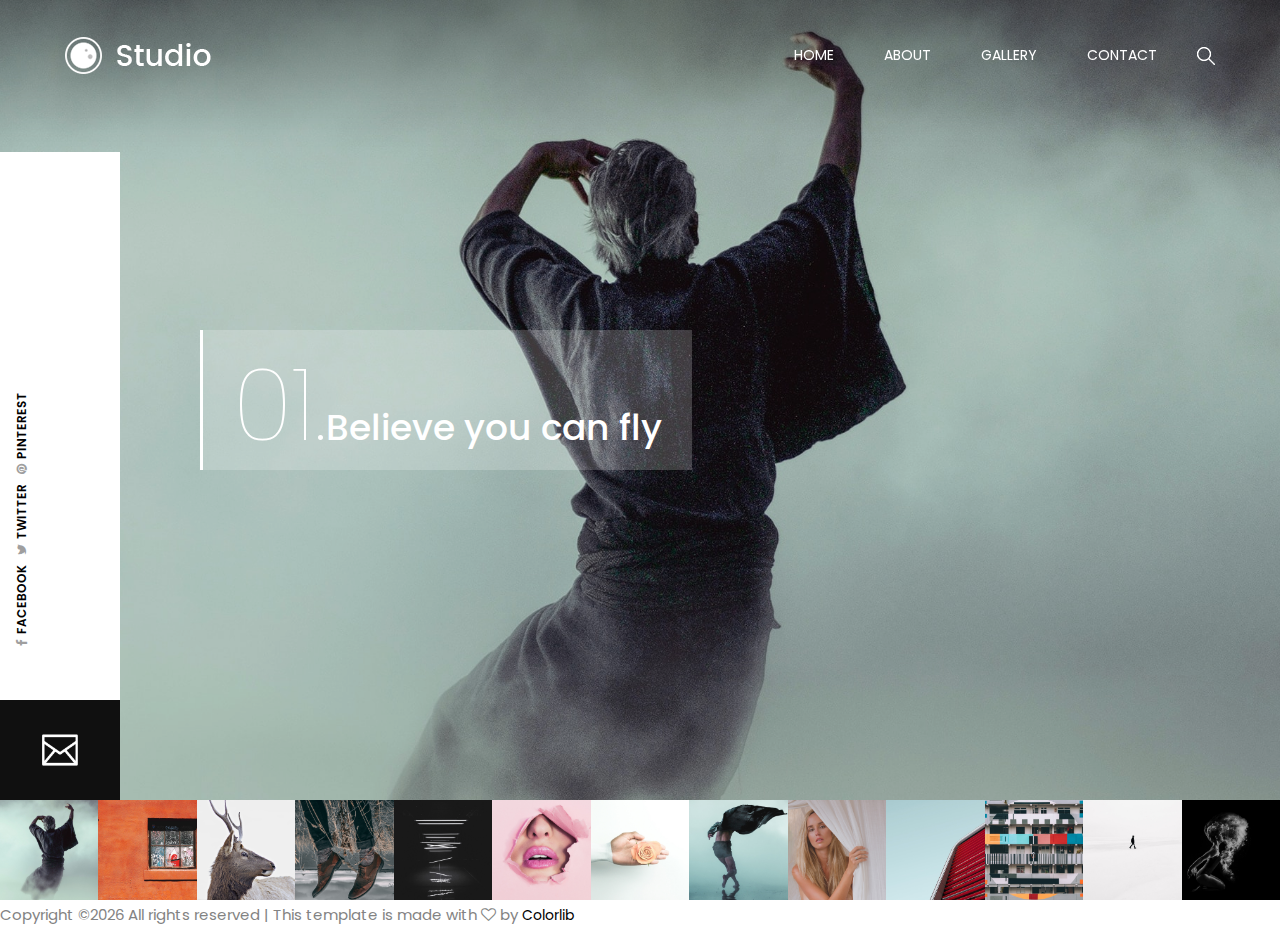
==== index.html @ e67a6302 "Initial Commit" ====
<!DOCTYPE html>
<html lang="en">

<head>
    <meta charset="UTF-8">
    <meta name="description" content="">
    <meta http-equiv="X-UA-Compatible" content="IE=edge">
    <meta name="viewport" content="width=device-width, initial-scale=1, shrink-to-fit=no">
    <!-- The above 4 meta tags *must* come first in the head; any other head content must come *after* these tags -->

    <!-- Title  -->
    <title>Studio - Creative Photography Template | Home</title>

    
    <!-- Core Style CSS -->
    <link rel="stylesheet" href="css/core-style.css">
    <link rel="stylesheet" href="style.css">

    <!-- Responsive CSS -->
    <link href="css/responsive.css" rel="stylesheet">

</head>

<body>
    <!-- Preloader -->
    <div id="preloader">
        <div class="showbox">
            <div class="loader">
                <svg class="circular" viewBox="25 25 50 50">
                    <circle class="path" cx="50" cy="50" r="20" fill="none" stroke-width="2" stroke-miterlimit="10"/>
                </svg>
            </div>
        </div>
        <div class="questions-area text-center">
            <p>Did you know?</p>
            <ul>
                <li>The largest photography competition is 353,768 entries.</li>
                <li>Photography is the toughest profession in the world.</li>
                <li>The world’s largest photo album by dimensions was 13 ft 11.5 in x 17 ft.</li>
                <li>The world’s largest photo mosaic featured 176,175 pictures.</li>
                <li>The world’s largest camera lens was a 5200mm lens attached to a canon.</li>
            </ul>
        </div>
    </div>

    <!-- Gradient Background Overlay -->
    <div class="gradient-background-overlay"></div>

    <!-- Header Area Start -->
    <header class="header-area">
        <div class="container-fluid h-100">
            <div class="row h-100 align-items-center">
                <div class="col-12 h-100">
                    <div class="main-menu h-100">
                        <nav class="navbar h-100 navbar-expand-lg">
                            <!-- Logo Area  -->
                            <a class="navbar-brand" href="index.html"><img src="img/core-img/logo.png" alt="Logo"></a>

                            <button class="navbar-toggler" type="button" data-toggle="collapse" data-target="#studioMenu" aria-controls="studioMenu" aria-expanded="false" aria-label="Toggle navigation"><i class="fa fa-bars"></i> Menu</button>

                            <div class="collapse navbar-collapse" id="studioMenu">
                                <!-- Menu Area Start  -->
                                <ul class="navbar-nav ml-auto">
                                    <li class="nav-item active">
                                        <a class="nav-link" href="index.html">Home <span class="sr-only">(current)</span></a>
                                    </li>
                                    
                                    <li class="nav-item">
                                        <a class="nav-link" href="about-me.html">About</a>
                                    </li>
                                    <li class="nav-item">
                                        <a class="nav-link" href="portfolio.html">Gallery</a>
                                    </li>
                                    
                                    <li class="nav-item">
                                        <a class="nav-link" href="contact.html">contact</a>
                                    </li>
                                </ul>
                                <!-- Search Form -->
                                <div class="header-search-form ml-auto">
                                    <form action="#">
                                        <input type="search" class="form-control" placeholder="Input your keyword then press enter..." id="search" name="search">
                                        <input class="d-none" type="submit" value="submit">
                                    </form>
                                </div>
                                <!-- Search btn -->
                                <div id="searchbtn">
                                    <img src="img/core-img/search.png" alt="">
                                </div>
                            </div>
                        </nav>
                    </div>
                </div>
            </div>
        </div>
    </header>
    <!-- Header Area End -->

    <!-- Social Sidebar Area Start -->
    <div class="social-sidebar-area bg-white">
        <!-- Social Area -->
        <div class="social-info-area">
            <a href="#" data-toggle="tooltip" data-placement="right" title="Facebook"><i class="fa fa-facebook" aria-hidden="true"></i> <span>Facebook</span></a>
            <a href="#" data-toggle="tooltip" data-placement="right" title="Twitter"><i class="fa fa-twitter" aria-hidden="true"></i> <span>Twitter</span></a>
            <a href="#" data-toggle="tooltip" data-placement="right" title="Pinterest"><i class="fa fa-pinterest" aria-hidden="true"></i> <span>Pinterest</span></a>
            
        </div>
        <!-- Message Box -->
        <div class="message-box">
            <a href="#" data-toggle="modal" data-target=".contact-modal-lg"><img src="img/core-img/envelope.png" alt=""></a>
        </div>
    </div>
    <!-- Social Sidebar Area End -->
    
    <!-- ***** Welcome Area Start ***** -->
    <section class="welcome-area">
        <div class="carousel h-100 slide" data-ride="carousel" id="welcomeSlider">
            <!-- Carousel Inner -->
            <div class="carousel-inner h-100">

                <div class="carousel-item h-100 bg-img active" style="background-image: url(img/bg-img/1.jpg);">
                    <div class="carousel-content h-100">
                        <div class="slide-text">
                            <span>01.</span>
                            <h2> Believe you can fly</h2>
                        </div>
                    </div>
                </div>

                <div class="carousel-item h-100 bg-img" style="background-image: url(img/bg-img/2.jpg);">
                    <div class="carousel-content h-100">
                        <div class="slide-text">
                            <span>02.</span>
                            <h2> Believe you can fly</h2>
                        </div>
                    </div>
                </div>
                <div class="carousel-item h-100 bg-img" style="background-image: url(img/bg-img/3.jpg);">
                    <div class="carousel-content h-100">
                        <div class="slide-text">
                            <span>03.</span>
                            <h2> Believe you can fly</h2>
                        </div>
                    </div>
                </div>
                <div class="carousel-item h-100 bg-img" style="background-image: url(img/bg-img/4.jpg);">
                    <div class="carousel-content h-100">
                        <div class="slide-text">
                            <span>04.</span>
                            <h2> Believe you can fly</h2>
                        </div>
                    </div>
                </div>
                <div class="carousel-item h-100 bg-img" style="background-image: url(img/bg-img/5.jpg);">
                    <div class="carousel-content h-100">
                        <div class="slide-text">
                            <span>05.</span>
                            <h2> Believe you can fly</h2>
                        </div>
                    </div>
                </div>
                <div class="carousel-item h-100 bg-img" style="background-image: url(img/bg-img/6.jpg);">
                    <div class="carousel-content h-100">
                        <div class="slide-text">
                            <span>06.</span>
                            <h2> Believe you can fly</h2>
                        </div>
                    </div>
                </div>
                <div class="carousel-item h-100 bg-img" style="background-image: url(img/bg-img/7.jpg);">
                    <div class="carousel-content h-100">
                        <div class="slide-text">
                            <span>07.</span>
                            <h2> Believe you can fly</h2>
                        </div>
                    </div>
                </div>
                <div class="carousel-item h-100 bg-img" style="background-image: url(img/bg-img/8.jpg);">
                    <div class="carousel-content h-100">
                        <div class="slide-text">
                            <span>08.</span>
                            <h2> Believe you can fly</h2>
                        </div>
                    </div>
                </div>
                <div class="carousel-item h-100 bg-img" style="background-image: url(img/bg-img/9.jpg);">
                    <div class="carousel-content h-100">
                        <div class="slide-text">
                            <span>09.</span>
                            <h2> Believe you can fly</h2>
                        </div>
                    </div>
                </div>
                <div class="carousel-item h-100 bg-img" style="background-image: url(img/bg-img/10.jpg);">
                    <div class="carousel-content h-100">
                        <div class="slide-text">
                            <span>10.</span>
                            <h2> Believe you can fly</h2>
                        </div>
                    </div>
                </div>
                <div class="carousel-item h-100 bg-img" style="background-image: url(img/bg-img/11.jpg);">
                    <div class="carousel-content h-100">
                        <div class="slide-text">
                            <span>11.</span>
                            <h2> Believe you can fly</h2>
                        </div>
                    </div>
                </div>
                <div class="carousel-item h-100 bg-img" style="background-image: url(img/bg-img/12.jpg);">
                    <div class="carousel-content h-100">
                        <div class="slide-text">
                            <span>12.</span>
                            <h2> Believe you can fly</h2>
                        </div>
                    </div>
                </div>
                <div class="carousel-item h-100 bg-img" style="background-image: url(img/bg-img/13.jpg);">
                    <div class="carousel-content h-100">
                        <div class="slide-text">
                            <span>13.</span>
                            <h2> Believe you can fly</h2>
                        </div>
                    </div>
                </div>
            </div>
            <!-- Carousel Indicators -->
            <ol class="carousel-indicators">
                <li data-target="#welcomeSlider" data-slide-to="0" class="active bg-img" style="background-image: url(img/bg-img/1.jpg);"></li>
                <li data-target="#welcomeSlider" data-slide-to="1" class="bg-img" style="background-image: url(img/bg-img/2.jpg);"></li>
                <li data-target="#welcomeSlider" data-slide-to="2" class="bg-img" style="background-image: url(img/bg-img/3.jpg);"></li>
                <li data-target="#welcomeSlider" data-slide-to="3" class="bg-img" style="background-image: url(img/bg-img/4.jpg);"></li>
                <li data-target="#welcomeSlider" data-slide-to="4" class="bg-img" style="background-image: url(img/bg-img/5.jpg);"></li>
                <li data-target="#welcomeSlider" data-slide-to="5" class="bg-img" style="background-image: url(img/bg-img/6.jpg);"></li>
                <li data-target="#welcomeSlider" data-slide-to="6" class="bg-img" style="background-image: url(img/bg-img/7.jpg);"></li>
                <li data-target="#welcomeSlider" data-slide-to="7" class="bg-img" style="background-image: url(img/bg-img/8.jpg);"></li>
                <li data-target="#welcomeSlider" data-slide-to="8" class="bg-img" style="background-image: url(img/bg-img/9.jpg);"></li>
                <li data-target="#welcomeSlider" data-slide-to="9" class="bg-img" style="background-image: url(img/bg-img/10.jpg);"></li>
                <li data-target="#welcomeSlider" data-slide-to="10" class="bg-img" style="background-image: url(img/bg-img/11.jpg);"></li>
                <li data-target="#welcomeSlider" data-slide-to="11" class="bg-img" style="background-image: url(img/bg-img/12.jpg);"></li>
                <li data-target="#welcomeSlider" data-slide-to="12" class="bg-img" style="background-image: url(img/bg-img/13.jpg);"></li>
            </ol>
        </div>
    </section>
    <!-- ***** Welcome Area End ***** -->

    <!-- ***** Contact Area Start ***** -->
    <div class="contact-popup-form" id="contact-modal-lg">
        <div class="modal fade contact-modal-lg" tabindex="-1" role="dialog" aria-labelledby="contact-modal-lg" aria-hidden="true">
            <div class="modal-dialog modal-lg modal-dialog-centered">
                <div class="modal-content">
                    <div class="container-fluid">
                        <div class="row">
                            <div class="col-12">
                                <div class="contact-heading-text text-center mb-30">
                                    <span></span>
                                    <h2>Please get in touch</h2>
                                </div>
                            </div>
                        </div>
                    </div>
                    <!-- Contact Form Area -->
                    <div class="contact-form-area">
                        <div class="container-fluid">
                            <form action="#" method="post">
                                <div class="row">
                                    <div class="col-12 col-md-4">
                                        <input type="text" class="form-control" name="name" id="name" placeholder="Your Name">
                                    </div>
                                    <div class="col-12 col-md-4">
                                        <input type="email" class="form-control" name="email" id="email" placeholder="Your Email">
                                    </div>
                                    <div class="col-12 col-md-4">
                                        <input type="text" class="form-control" name="subject" id="subject" placeholder="Subject">
                                    </div>
                                    <div class="col-12">
                                        <textarea name="message" class="form-control" id="message" cols="30" rows="10" placeholder="Message"></textarea>
                                    </div>
                                    <div class="col-12 text-center">
                                        <button type="submit" class="btn studio-btn mt-3"><img src="img/core-img/logo-icon.png" alt=""> Send</button>
                                    </div>
                                </div>
                            </form>
                        </div>
                    </div>
                </div>
            </div>
        </div>
    </div>
    <!-- ***** Contact Area End ***** -->


    <!-- Link back to Colorlib can't be removed. Template is licensed under CC BY 3.0. -->
<p>Copyright &copy;<script>document.write(new Date().getFullYear());</script> All rights reserved | This template is made with <i class="fa fa-heart-o" aria-hidden="true"></i> by <a href="https://colorlib.com" target="_blank">Colorlib</a></p>
<!-- Link back to Colorlib can't be removed. Template is licensed under CC BY 3.0. -->

    <!-- jQuery (Necessary for All JavaScript Plugins) -->
    <script src="js/jquery/jquery-2.2.4.min.js"></script>
    <!-- Popper js -->
    <script src="js/popper.min.js"></script>
    <!-- Bootstrap js -->
    <script src="js/bootstrap.min.js"></script>
    <!-- Plugins js -->
    <script src="js/plugins.js"></script>
    <!-- Active js -->
    <script src="js/active.js"></script>

</body>

</html>
---- css/core-style.css ----
/* [Master Stylesheet] */

/* ------------- Index of Stylesheet -------------
:: 1.0 Import Web Fonts
:: 2.0 Import All CSS
:: 3.0 Common/Base CSS
:: 4.0 Header Area CSS
:: 5.0 Sidebar Area CSS
:: 6.0 Welcome Area CSS
:: 7.0 About Me Area CSS
:: 8.0 Follow Instagram Area CSS
:: 9.0 Footer Area CSS
:: 10.0 Portfolio Area CSS
:: 11.0 Blog & Contact Area CSS
:: 12.0 Elements Area CSS
------------------------------------------------ */

/* :: 1.0 Import Web Fonts */

@import url('https://fonts.googleapis.com/css?family=Poppins:300,400,500,600,700');

/* :: 2.0 Import All CSS */

@import '../css/bootstrap.min.css';
@import '../css/owl.carousel.css';
@import '../css/font-awesome.min.css';
@import '../css/pe-icon-7-stroke.css';
@import '../css/magnific-popup.css';
@import '../css/animate.css';

/* :: 3.0 Common/Base CSS */

* {
    margin: 0;
    padding: 0;
}

body {
    font-family: 'Poppins', sans-serif;
    font-weight: 400;
    overflow-x: hidden;
}

h1,
h2,
h3,
h4,
h5,
h6 {
    color: #1d1d1d;
    line-height: 1.2;
    font-family: 'Poppins', sans-serif;
    font-weight: 500;
}

p {
    color: #838383;
    font-size: 15px;
    line-height: 2;
    font-family: 'Poppins', sans-serif;
    font-weight: 400;
}

a:focus {
    outline: 0 solid;
}

a,
a:hover,
a:focus {
    -webkit-transition: all 500ms ease 0s;
    transition: all 500ms ease 0s;
    text-decoration: none;
    outline: none;
    font-size: 14px;
    color: #000;
    font-family: 'Poppins', sans-serif;
    font-weight: 400;
}

#preloader {
    position: fixed;
    z-index: 9999;
    width: 100%;
    height: 100%;
    background-color: #f2f4f8;
    top: 0;
    left: 0;
    display: -webkit-box;
    display: -ms-flexbox;
    display: flex;
    -webkit-box-pack: center;
    -ms-flex-pack: center;
    justify-content: center;
    -webkit-box-align: center;
    -ms-flex-align: center;
    align-items: center;
}

.questions-area ul li {
    display: none;
    font-size: 14px;
    font-weight: 500;
    color: #1d1d1d;
    -webkit-transition-duration: 500ms;
    transition-duration: 500ms;
}

.questions-area ul li.question-show {
    display: block;
}

.questions-area {
    padding: 0 15px;
    position: absolute;
    bottom: 100px;
    z-index: 15;
    width: 100%;
    height: auto;
    left: 0;
}

.questions-area p {
    margin-bottom: 0;
}

.showbox {
    position: relative;
    top: 0;
    bottom: 0;
    left: 0;
    right: 0;
    padding: 0;
}

.loader {
    position: relative;
    margin: 0 auto;
    width: 60px;
}

.loader:before {
    content: '';
    display: block;
    padding-top: 100%;
}

.circular {
    -webkit-animation: rotate 2s linear infinite;
    animation: rotate 2s linear infinite;
    height: 100%;
    -webkit-transform-origin: center center;
    transform-origin: center center;
    width: 100%;
    position: absolute;
    top: 0;
    bottom: 0;
    left: 0;
    right: 0;
    margin: auto;
}

.path {
    stroke-dasharray: 1, 200;
    stroke-dashoffset: 0;
    -webkit-animation: dash 1.5s ease-in-out infinite, color 6s ease-in-out infinite;
    animation: dash 1.5s ease-in-out infinite, color 6s ease-in-out infinite;
    stroke-linecap: round;
}

@-webkit-keyframes rotate {
    100% {
        -webkit-transform: rotate(360deg);
        transform: rotate(360deg);
    }
}

@keyframes rotate {
    100% {
        -webkit-transform: rotate(360deg);
        transform: rotate(360deg);
    }
}

@-webkit-keyframes dash {
    0% {
        stroke-dasharray: 1, 200;
        stroke-dashoffset: 0;
    }
    50% {
        stroke-dasharray: 89, 200;
        stroke-dashoffset: -35px;
    }
    100% {
        stroke-dasharray: 89, 200;
        stroke-dashoffset: -124px;
    }
}

@keyframes dash {
    0% {
        stroke-dasharray: 1, 200;
        stroke-dashoffset: 0;
    }
    50% {
        stroke-dasharray: 89, 200;
        stroke-dashoffset: -35px;
    }
    100% {
        stroke-dasharray: 89, 200;
        stroke-dashoffset: -124px;
    }
}

@-webkit-keyframes color {
    100%,
    0% {
        stroke: #d62d20;
    }
    40% {
        stroke: #0057e7;
    }
    66% {
        stroke: #008744;
    }
    80%,
    90% {
        stroke: #ffa700;
    }
}

@keyframes color {
    100%,
    0% {
        stroke: #d62d20;
    }
    40% {
        stroke: #0057e7;
    }
    66% {
        stroke: #008744;
    }
    80%,
    90% {
        stroke: #ffa700;
    }
}

ul,
ol {
    margin: 0;
}

ol li,
ul li {
    list-style: outside none none;
}

img {
    height: auto;
    max-width: 100%;
}

.studio-table {
    display: table;
    z-index: 9;
    position: absolute;
    width: 100%;
    height: 100%;
    margin: 0;
}

.studio-table-cell {
    display: table-cell;
    vertical-align: middle;
}

.mt-15 {
    margin-top: 15px;
}

.mt-30 {
    margin-top: 30px;
}

.mt-50 {
    margin-top: 50px;
}

.mt-70 {
    margin-top: 70px;
}

.mt-100 {
    margin-top: 100px;
}

.mb-15 {
    margin-bottom: 15px;
}

.mb-30 {
    margin-bottom: 30px;
}

.mb-50 {
    margin-bottom: 50px;
}

.ml-15 {
    margin-left: 15px;
}

.ml-30 {
    margin-left: 30px;
}

.mr-15 {
    margin-right: 15px;
}

.mr-30 {
    margin-right: 30px;
}

.mb-70 {
    margin-bottom: 70px;
}

.mb-100 {
    margin-bottom: 100px;
}

.bg-img {
    background-position: center center;
    background-size: cover;
    background-repeat: no-repeat;
}

.bg-gray {
    background-color: #f6f6f6;
}

.bg-transparent {
    background-color: transparent;
}

.bg-transparent-dark {
    background-color: rgba(0, 0, 0, 0.5) !important;
}

.bg-transparent-light {
    background-color: rgba(255, 255, 255, 0.5) !important;
}

.font-bold {
    font-weight: 700;
}

.font-light {
    font-weight: 300;
}

.height-500 {
    height: 500px !important;
}

.height-600 {
    height: 600px !important;
}

.height-700 {
    height: 700px !important;
}

.height-800 {
    height: 800px !important;
}

#scrollUp {
    background-color: #222;
    border-radius: 0;
    bottom: 100px;
    box-shadow: 0 2px 6px 0 rgba(0, 0, 0, 0.3);
    color: #fff;
    font-size: 24px;
    height: 40px;
    line-height: 40px;
    right: 0;
    text-align: center;
    width: 35px;
}

.section_padding_100 {
    padding: 100px 0;
}

.section_padding_50 {
    padding: 50px 0;
}

.section_padding_100_70 {
    padding: 100px 0 70px;
}

.section_padding_100_50 {
    padding: 100px 0 50px;
}

.section_padding_100_0 {
    padding: 100px 0 0;
}

.section_padding_0_100 {
    padding: 0 0 100px;
}

.section_heading {
    margin-bottom: 50px;
    position: relative;
    z-index: 1;
}

.section_heading h2 {
    font-size: 48px;
    margin-bottom: 0;
    text-transform: uppercase;
}

.section_heading.text-left {
    text-align: left !important;
}

.studio-btn {
    display: inline-block;
    color: #fff;
    background-color: #1d1d1d;
    height: 52px;
    padding: 0 15px;
    border-radius: 0;
    line-height: 52px;
    font-size: 16px;
    min-width: 140px;
}

.studio-btn > img {
    padding-right: 5px;
}

.studio-btn:hover,
.studio-btn:focus {
    color: #fff;
    font-size: 16px;
}

/* :: 4.0 Header Area CSS */

.header-area {
    width: 100%;
    height: 110px;
    position: fixed;
    z-index: 1000;
    top: 0;
    left: 0;
    padding: 0 34px;
}

#searchbtn {
    cursor: pointer;
    margin-left: 15px;
}

.header-search-form,
.search-form-on .navbar-nav {
    display: none;
}

.search-form-on .header-search-form {
    display: block;
}

.header-area .main-menu .nav-link {
    font-size: 14px;
    text-transform: uppercase;
    color: #ffffff;
    padding: 0 25px;
}

.header-area .main-menu .nav-link:hover,
.header-area .main-menu .nav-link:focus {
    color: #fff;
}

.dropdown-menu.show {
    border: none;
    padding: 15px 0;
    box-shadow: 0 5px 40px rgba(0, 0, 0, 0.15);
    margin-top: 15px;
}

.dropdown-item {
    text-transform: uppercase;
    font-size: 13px;
}

.dropdown-item:hover {
    color: #000;
    font-size: 13px;
}

.header-search-form form input {
    width: 600px;
    height: 35px;
    padding: 5px 15px;
    font-size: 12px;
    color: #fff;
    border: none;
    background-color: transparent;
    border: 2px solid rgba(255, 255, 255, 0.6);
    border-radius: 30px;
    -webkit-transition-duration: 500ms;
    transition-duration: 500ms;
}

.header-search-form form input:focus {
    box-shadow: none;
    border-color: rgba(255, 255, 255, 1);
    background-color: transparent;
}

.gradient-background-overlay {
    position: fixed;
    z-index: 3;
    top: 0;
    left: 0;
    width: 100%;
    height: 150px;
}

.gradient-background-overlay:before {
    content: "";
    position: absolute;
    height: 150px;
    width: 100%;
    z-index: -1;
    top: 0;
    left: 0;
    background: rgba(0, 0, 0, 0.3);
    background: -webkit-linear-gradient(top, rgba(0, 0, 0, 0.3) 0%, rgba(0, 0, 0, 0.01) 90%, rgba(0, 0, 0, 0) 100%);
    background: linear-gradient(to bottom, rgba(0, 0, 0, 0.3) 0%, rgba(0, 0, 0, 0.01) 90%, rgba(0, 0, 0, 0) 100%);
}

/* :: 5.0 Sidebar Area CSS */

.social-sidebar-area {
    width: 120px;
    height: 72%;
    background-color: transparent;
    position: fixed;
    bottom: 100px;
    left: 0;
    z-index: 100;
    overflow: hidden;
}

.social-info-area {
    display: -webkit-box;
    display: -ms-flexbox;
    display: flex;
    -webkit-transform: rotate(-90deg);
    transform: rotate(-90deg);
    position: absolute;
    bottom: 270px;
    left: -110px;
    z-index: 10;
    -webkit-box-pack: center;
    -ms-flex-pack: center;
    justify-content: center;
    -webkit-box-align: center;
    -ms-flex-align: center;
    align-items: center;
}

.social-info-area a {
    text-transform: uppercase;
    font-size: 12px;
    font-weight: 600;
    display: -webkit-box;
    display: -ms-flexbox;
    display: flex;
    -webkit-box-align: center;
    -ms-flex-align: center;
    align-items: center;
    padding: 5px;
    line-height: 1;
}

.social-info-area a i {
    font-size: 12px;
    color: #9f9f9f;
    margin-right: 5px;
}

.message-box > a {
    width: 120px;
    height: 100px;
    position: absolute;
    left: 0;
    bottom: 0;
    background-color: #101010;
    text-align: center;
    color: #fff;
    font-size: 30px;
    display: -moz-flex;
    display: -ms-flex;
    display: -o-flex;
    display: -webkit-box;
    display: -ms-flexbox;
    display: flex;
    -webkit-box-align: center;
    -ms-flex-align: center;
    align-items: center;
    -webkit-box-pack: center;
    -ms-flex-pack: center;
    justify-content: center;
}

.message-box > a > img {
    max-width: 40px;
}

/* :: 6.0 Welcome Area CSS */

.welcome-area {
    position: relative;
    z-index: 2;
    width: 100%;
    height: 100vh !important;
}

.carousel-indicators {
    position: fixed;
    right: 0;
    bottom: 0;
    left: 0;
    width: 100%;
    height: auto;
    margin: 0;
    z-index: 9999;
}

.carousel-indicators li {
    width: 100%;
    height: 100px;
    margin-right: 0;
    margin-left: 0;
    text-indent: -9999999px;
    background-color: #fff;
    cursor: pointer;
    -webkit-transition-duration: 500ms;
    transition-duration: 500ms;
}

.carousel-indicators li:after,
.carousel-indicators li:before {
    display: none;
}

.carousel-indicators li.active:after {
    content: '';
    display: block;
    width: 16px;
    height: 16px;
    top: -26px;
    z-index: 1100;
    position: absolute;
    background-image: url(../img/core-img/active.png);
}

.carousel-item:after {
    position: absolute;
    width: 100%;
    height: 100%;
    top: 0;
    left: 0;
    background-color: rgba(0, 0, 0, 0.17);
    content: '';
    z-index: -1;
}

.carousel-content {
    display: -webkit-box;
    display: -ms-flexbox;
    display: flex;
    -webkit-box-align: center;
    -ms-flex-align: center;
    align-items: center;
}

.slide-text {
    padding: 25px 30px 15px;
    border-left: 3px solid #fff;
    margin-left: 200px;
    background-color: rgba(255, 255, 255, 0.2);
    display: -webkit-box;
    display: -ms-flexbox;
    display: flex;
    -webkit-box-align: baseline;
    -ms-flex-align: baseline;
    align-items: baseline;
    margin-top: -100px;
}

.slide-text h2 {
    margin-bottom: 0;
    font-size: 36px;
    color: #fff;
    line-height: 1;
}

.slide-text span {
    font-size: 100px;
    color: #fff;
    line-height: 1;
    font-weight: 100;
}

/* :: 7.0 About Me Area CSS */

.about-content span {
    width: 30px;
    height: 2px;
    background-color: #bebebe;
    margin: 0 auto 30px;
    display: block;
}

.about-content h2 {
    margin-bottom: 40px;
    font-size: 36px;
}

.single-service-area img {
    margin-bottom: 50px;
}

.single-service-area h5 {
    margin-bottom: 20px;
}

.single-pie-bar h6 {
    margin-top: 15px;
    margin-bottom: 0;
}

/* :: 8.0 Follow Instagram Area CSS */

.follow-me-instagram-area {
    border-top: 1px solid #dcdcdc;
    margin-bottom: 80px;
}

.follow-me-title h5 {
    margin: 30px 0;
    font-size: 18px;
}

.single-instagram-feeds a {
    position: absolute;
    width: 100%;
    height: 100%;
    background-color: rgba(34, 34, 34, 0.7);
    top: 0;
    display: -webkit-box;
    display: -ms-flexbox;
    display: flex;
    -webkit-box-align: center;
    -ms-flex-align: center;
    align-items: center;
    color: #fff;
    font-size: 30px;
    -webkit-box-pack: center;
    -ms-flex-pack: center;
    justify-content: center;
    opacity: 0;
    -ms-filter: "progid:DXImageTransform.Microsoft.Alpha(Opacity=0)";
    -webkit-transition-duration: 500ms;
    transition-duration: 500ms;
}

.single-instagram-feeds:hover a {
    opacity: 1;
    -ms-filter: "progid:DXImageTransform.Microsoft.Alpha(Opacity=100)";
}

/* :: 9.0 Footer Area CSS */

.footer-area {
    position: fixed;
    z-index: 100;
    background-color: #1d1d1d;
    height: 80px;
    width: 100%;
    padding: 0 35px;
    bottom: 0;
    left: 0;
}

.single-footer-content {
    display: -webkit-box;
    display: -ms-flexbox;
    display: flex;
    -webkit-box-align: center;
    -ms-flex-align: center;
    align-items: center
}

.single-footer-content > a {
    font-size: 14px;
    font-weight: 600;
    color: #fff;
    margin-left: 5px;
    line-height: 1;
}

/* :: 10.0 Portfolio Area CSS */

.gallery_area {
    height: calc(100% - 380px);
    width: calc(100% - 245px);
    overflow-y: scroll;
    position: fixed;
    z-index: 1;
    top: 200px;
    left: 185px;
    right: 60px;
    padding-right: 45px;
}

.portfolio-menu button {
    background-color: transparent;
    font-size: 15px;
    color: #838383;
    padding: 0 20px;
    -webkit-transition-duration: 500ms;
    transition-duration: 500ms;
}

.portfolio-menu button.active,
.portfolio-menu button:hover {
    color: #1d1d1d;
}

.portfolio-menu button:focus {
    box-shadow: none;
}

.gallery_menu {
    margin-bottom: 100px;
}

.column_single_gallery_item {
    margin-bottom: 30px;
}

.column_single_gallery_item img {
    width: 100%;
}

.hover_overlay {
    position: absolute;
    width: calc(100% - 30px);
    height: 100%;
    background-color: rgba(0, 0, 0, 0.3);
    top: 0;
    left: 15px;
    display: -webkit-box;
    display: -ms-flexbox;
    display: flex;
    -webkit-box-align: center;
    -ms-flex-align: center;
    align-items: center;
    -webkit-box-pack: center;
    -ms-flex-pack: center;
    justify-content: center;
    opacity: 0;
    -ms-filter: "progid:DXImageTransform.Microsoft.Alpha(Opacity=0)";
    -webkit-transition-duration: 500ms;
    transition-duration: 500ms;
}

.hover_overlay a {
    font-size: 30px;
    color: #fff;
}

.column_single_gallery_item:hover .hover_overlay {
    opacity: 1;
    -ms-filter: "progid:DXImageTransform.Microsoft.Alpha(Opacity=100)";
}

/* :: 11.0 Blog & Contact Area CSS */

.blog-content span,
.contact-heading-text span {
    display: block;
    width: 30px;
    height: 3px;
    background-color: #bebebe;
    margin: 0 auto 30px;
}

.blog-content h2,
.contact-heading-text h2 {
    font-size: 36px;
}

.contact-heading-text h2,
.blog-content p {
    margin-bottom: 50px;
}

.post-date,
.post-date:hover,
.post-date:focus {
    display: block;
    font-size: 14px;
    margin-bottom: 5px;
    font-weight: 500;
}

.post-author,
.post-author:hover,
.post-author:focus {
    font-size: 12px;
    text-transform: uppercase;
    color: #838383;
    display: block;
    margin-bottom: 50px;
}

.pagination-area .page-link {
    color: #1d1d1d;
    border: none;
    font-size: 16px;
    font-weight: 500;
    position: relative;
    z-index: 1;
}

.page-item.active .page-link {
    z-index: 1;
    color: #1d1d1d;
    background-color: transparent;
    border-color: transparent;
    padding-right: 80px;
}

.page-item.active .page-link:after {
    content: '';
    width: 70px;
    height: 2px;
    background-color: #1d1d1d;
    position: absolute;
    bottom: 13px;
    left: 45px;
}

.contact-form-area form .form-control {
    margin-bottom: 30px;
    font-size: 14px;
    font-style: italic;
    height: 60px;
    border-bottom: 2px solid #c0c0c0;
    border-top: 0;
    border-left: 0;
    border-radius: 0;
    border-right: none;
    background-color: transparent;
    -webkit-transition-duration: 500ms;
    transition-duration: 500ms;
}

.contact-form-area form .form-control:focus {
    box-shadow: none;
    border-color: #1d1d1d;
    -webkit-transition-duration: 500ms;
    transition-duration: 500ms;
}

.contact-form-area form textarea.form-control {
    height: 200px;
}

.map-area {
    position: relative;
    z-index: 1;
    padding-bottom: 100px;
}

#googleMap {
    width: 100%;
    height: 485px;
    position: relative;
    z-index: 1;
}

.contact-core-info {
    position: absolute;
    top: 30px;
    width: 280px;
    background-color: #1d1d1d;
    z-index: 1000;
    left: -90px;
    padding: 15px 40px;
    text-align: center;
    height: calc(100% - 60px);
}

.contact-core-info img {
    margin-bottom: 50px;
}

.contact-core-info .single-footer-content {
    display: block;
    margin-bottom: 10px;
    text-align: center;
}

.contact-core-info .single-footer-content img {
    display: block;
    margin: 0 auto 10px;
}

.contact-popup-form .modal-content {
    padding: 50px;
}

.contact-popup-form .modal-content {
    padding: 50px;
    border: none;
    box-shadow: 0 5px 50px rgba(0, 0, 0, 0.15);
    background-color: rgba(255, 255, 255, 0.9);
}

/* :: 12.0 Elements Area CSS */

/* Accordians */

.elements-title h2 {
    font-size: 36px;
    margin-bottom: 100px;
}

.panel {
    background-color: #fff;
    border: 0 solid transparent;
    border-radius: 4px;
    box-shadow: 0 0 0 transparent;
    margin-bottom: 15px;
}

.single-accordion:last-of-type {
    margin-bottom: 0px;
}

.single-accordion h6 a {
    background-color: #1d1d1d;
    border-radius: 0;
    color: #fff;
    display: block;
    margin: 0;
    padding: 20px 60px 20px 20px;
    position: relative;
    font-size: 16px;
    text-transform: capitalize;
    font-weight: 500;
}

.single-accordion h6 a.collapsed {
    background-color: #aeaeae;
    color: #fff;
}

.single-accordion h6 a span {
    font-size: 10px;
    position: absolute;
    right: 20px;
    text-align: center;
    top: 25px;
}

.single-accordion h6 a.collapsed span.accor-close {
    opacity: 0;
    -ms-filter: "progid:DXImageTransform.Microsoft.Alpha(Opacity=0)";
    filter: alpha(opacity=0);
}

span.accor-open {
    opacity: 0;
    -ms-filter: "progid:DXImageTransform.Microsoft.Alpha(Opacity=0)";
    filter: alpha(opacity=0);
}

.single-accordion h6 a.collapsed span.accor-open {
    opacity: 1;
    -ms-filter: "progid:DXImageTransform.Microsoft.Alpha(Opacity=100)";
    filter: alpha(opacity=100);
}

.single-accordion h6 {
    margin-bottom: 0;
    text-transform: uppercase;
}

.single-accordion .accordion-content {
    border-top: 0 solid transparent;
    box-shadow: none;
}

.single-accordion .accordion-content p {
    padding: 20px 15px 5px;
    margin-bottom: 0;
}

/* barfiller */

.single_progress_bar {
    margin-bottom: 20px;
}

.single_progress_bar:last-of-type {
    margin-bottom: 0;
}

.barfiller {
    background: #e0e0e0;
    border: none;
    border-radius: 0;
    box-shadow: none;
    height: 2px;
    margin-bottom: 5px;
    position: relative;
    width: 100%;
}

.barfiller .fill {
    display: block;
    position: relative;
    width: 0px;
    height: 100%;
    background: #333;
    z-index: 1;
}

.barfiller .tipWrap {
    display: none;
}

.barfiller .tip {
    margin-top: 15px;
    font-size: 15px;
    color: #838383;
    left: 0px;
    position: absolute;
    z-index: 2;
    background: transparent;
}

.barfiller .tip:after {
    display: none;
}

.single_progress_bar p {
    margin-bottom: 0;
    margin-top: 10px;
}

/* Cool Facts */

.counter-area h2 {
    font-size: 36px;
}

.counter-area h6 {
    margin-bottom: 0;
    color: #838383;
}

.studio-btn.studio-btn-2 {
    background-color: transparent;
    border: 2px solid #1d1d1d;
    color: #1d1d1d;
}

.studio-btn.studio-btn-4 {
    background-color: transparent;
    border: 2px solid #aeaeae;
    color: #aeaeae;
}

/* Sonar CSS */

.carousel-indicators li.active:before {
    content: '';
    display: inline-block;
    position: absolute;
    width: 14px;
    height: 14px;
    border-radius: 50%;
    top: -25px;
    left: 1px;
    -webkit-animation: sonar-effect 1s ease-in-out .1s infinite;
    animation: sonar-effect 1s ease-in-out .1s infinite;
    z-index: 1;
    background-color: #fff;
}


@-webkit-keyframes sonar-effect {
    0% {
        opacity: 0;
        -ms-filter: "progid:DXImageTransform.Microsoft.Alpha(Opacity=0)";
    }
    50% {
        opacity: 0.5;
        -ms-filter: "progid:DXImageTransform.Microsoft.Alpha(Opacity=50)";
        box-shadow: 0 0 0 3px #fff, 0 0 5px 5px #fff, 0 0 0 5px #fff;
    }
    100% {
        box-shadow: 0 0 0 3px #fff, 0 0 5px 5px #fff, 0 0 0 5px #fff;
        -webkit-transform: scale(1.5);
        transform: scale(1.5);
        opacity: 0;
        -ms-filter: "progid:DXImageTransform.Microsoft.Alpha(Opacity=0)";
    }
}


@keyframes sonar-effect {
    0% {
        opacity: 0;
        -ms-filter: "progid:DXImageTransform.Microsoft.Alpha(Opacity=0)";
    }
    50% {
        opacity: 0.5;
        -ms-filter: "progid:DXImageTransform.Microsoft.Alpha(Opacity=50)";
        box-shadow: 0 0 0 3px #fff, 0 0 5px 5px #fff, 0 0 0 5px #fff;
    }
    100% {
        box-shadow: 0 0 0 3px #fff, 0 0 5px 5px #fff, 0 0 0 5px #fff;
        -webkit-transform: scale(1.5);
        transform: scale(1.5);
        opacity: 0;
        -ms-filter: "progid:DXImageTransform.Microsoft.Alpha(Opacity=0)";
    }
}
---- css/responsive.css ----
@media only screen and (min-width: 992px) and (max-width: 1199px) {
    .social-sidebar-area,
    .message-box > a {
        width: 80px;
    }
    .message-box > a {
        height: 80px;
    }
    .social-info-area {
        left: -160px;
    }
    .gallery_area {
        height: calc(100% - 380px);
        width: calc(100% - 180px);
        left: 120px;
        right: 60px;
        padding-right: 45px;
    }
    .social-sidebar-area {
        height: 65%;
    }
    .social-info-area {
        left: -25px;
        bottom: 190px;
    }
    .social-info-area > a > span {
        display: none;
    }
    .social-info-area a i {
        font-size: 14px;
        margin-right: 10px;
    }
}

@media only screen and (min-width: 768px) and (max-width: 991px) {
    .navbar {
        padding: 0;
    }
    .navbar-toggler {
        padding: 0;
        font-size: 20px;
        background-color: transparent;
        border: none;
        border-radius: 6px;
        width: 120px;
        height: 35px;
        color: #fff;
        line-height: 28px;
        margin: 38px 0;
        border: 2px solid #fff;
        font-weight: 400;
    }
    #studioMenu {
        padding: 30px;
        background-color: #1d1d1d;
        z-index: 1002;
    }
    .header-area .main-menu .nav-link {
        padding: 5px 15px;
    }
    .header-search-form form input {
        width: 570px;
        margin-bottom: 15px;
    }
    .social-sidebar-area,
    .message-box > a {
        width: 80px;
    }
    .message-box > a {
        height: 80px;
    }
    .social-sidebar-area {
        bottom: 50px;
        height: 70%;
    }
    .social-info-area {
        left: -25px;
        bottom: 190px;
    }
    .social-info-area > a > span {
        display: none;
    }
    .social-info-area a i {
        font-size: 14px;
        margin-right: 10px;
    }
    .slide-text {
        margin-left: 120px;
        margin-top: -50px;
    }
    .carousel-indicators li {
        height: 50px;
    }
    .slide-text span {
        font-size: 60px;
    }
    .gallery_area {
        height: calc(100% - 380px);
        width: calc(100% - 130px);
        left: 100px;
        right: 30px;
        padding-right: 30px;
    }
    .portfolio-menu button {
        padding: 0 10px;
    }
    .counter-area h2 {
        font-size: 24px;
    }
    .counter-area h6 {
        font-size: 12px;
    }
    .elements-title h2 {
        font-size: 24px;
        margin-bottom: 50px;
    }
}

@media only screen and (min-width: 320px) and (max-width: 767px) {
    p {
        font-size: 14px;
    }
    .navbar {
        padding: 0;
    }
    .navbar-toggler {
        padding: 0;
        font-size: 16px;
        background-color: transparent;
        border-radius: 6px;
        width: 90px;
        height: 30px;
        color: #fff;
        line-height: 28px;
        margin: 20px 0;
        border: 2px solid #fff;
        font-weight: 400;
    }
    #studioMenu {
        padding: 20px;
        background-color: #1d1d1d;
        z-index: 1002;
    }
    .header-area .main-menu .nav-link {
        padding: 5px 15px;
    }
    .header-search-form form input {
        width: 570px;
        margin-bottom: 15px;
    }
    .header-area {
        height: 70px;
        padding: 0 0;
    }
    .navbar-brand {
        margin-right: 0;
        max-width: 100px;
    }
    .header-search-form form input {
        width: 100%;
        margin-bottom: 15px;
        font-size: 10px;
    }
    .social-sidebar-area,
    .message-box > a {
        width: 50px;
    }
    .message-box > a {
        height: 50px;
    }
    .social-sidebar-area {
        bottom: 40px;
    }
    .carousel-indicators li {
        height: 40px;
    }
    .social-info-area {
        left: -27px;
        bottom: 130px;
    }
    .social-info-area > a > span {
        display: none;
    }
    .gradient-background-overlay,
    .gradient-background-overlay:before {
        height: 90px;
    }
    .slide-text {
        padding: 15px 15px 10px;
        margin-left: 65px;
        margin-top: -40px;
    }
    .slide-text span {
        font-size: 24px;
    }
    .slide-text h2 {
        font-size: 16px;
    }
    .contact-popup-form .modal-content {
        padding: 15px;
    }
    .blog-content h2,
    .contact-heading-text h2 {
        font-size: 20px;
    }
    .contact-heading-text h2,
    .blog-content p {
        margin-bottom: 30px;
    }
    .modal-dialog {
        width: 240px;
        margin: 30px auto;
    }
    .about-content h2 {
        margin-bottom: 30px;
        font-size: 20px;
    }
    .single-pie-bar {
        margin-bottom: 50px;
    }
    .follow-me-instagram-area {
        border-top: 1px solid #dcdcdc;
        margin-bottom: 0;
    }
    .footer-area {
        position: relative;
        height: auto;
        padding: 30px 0 15px;
        bottom: 0;
        left: 0;
    }
    .single-footer-content {
        margin-bottom: 15px;
        -webkit-box-pack: center;
        -ms-flex-pack: center;
        justify-content: center;
    }
    .gallery_area {
        height: auto;
        width: calc(100% - 90px);
        overflow-y: auto;
        position: relative;
        z-index: 1;
        top: 100px;
        left: 60px;
        right: 15px;
        padding-right: 15px;
    }
    .portfolio-menu button {
        font-size: 12px;
        padding: 0 5px;
    }
    .gallery_menu {
        margin-bottom: 30px;
    }
    #scrollUp {
        display: none !important;
    }
    .page-item.active .page-link:after {
        width: 40px;
    }
    .page-item.active .page-link {
        padding-right: 40px;
    }
    .pagination-area .page-link {
        font-size: 14px;
    }
    .pagination-area.mb-100 {
        margin-bottom: 0;
    }
    .blog-area.mt-100,
    .about-me-area.mt-100,
    .contact-area.mt-100 {
        margin-top: 70px;
    }
    .contact-core-info {
        width: 200px;
        left: -40px;
        padding: 15px;
    }
    .single-cool-fact {
        margin-bottom: 30px;
    }
    .elements-title h2 {
        font-size: 20px;
        margin-bottom: 30px;
    }
    .studio-buttons-area .btn {
        margin-bottom: 15px;
    }
    .message-box > a > img {
        max-width: 30px;
    }
}

@media only screen and (min-width: 480px) and (max-width: 767px) {
    .modal-dialog {
        width: 320px;
    }
}

@media only screen and (min-width: 576px) and (max-width: 767px) {
    #scrollUp {
        display: block !important;
    }
    .slide-text span {
        font-size: 36px;
    }
    .slide-text h2 {
        font-size: 20px;
    }
    .modal-dialog {
        width: 450px;
    }
    .contact-popup-form .modal-content {
        padding: 50px 15px;
    }
    .portfolio-menu button {
        font-size: 14px;
    }
}
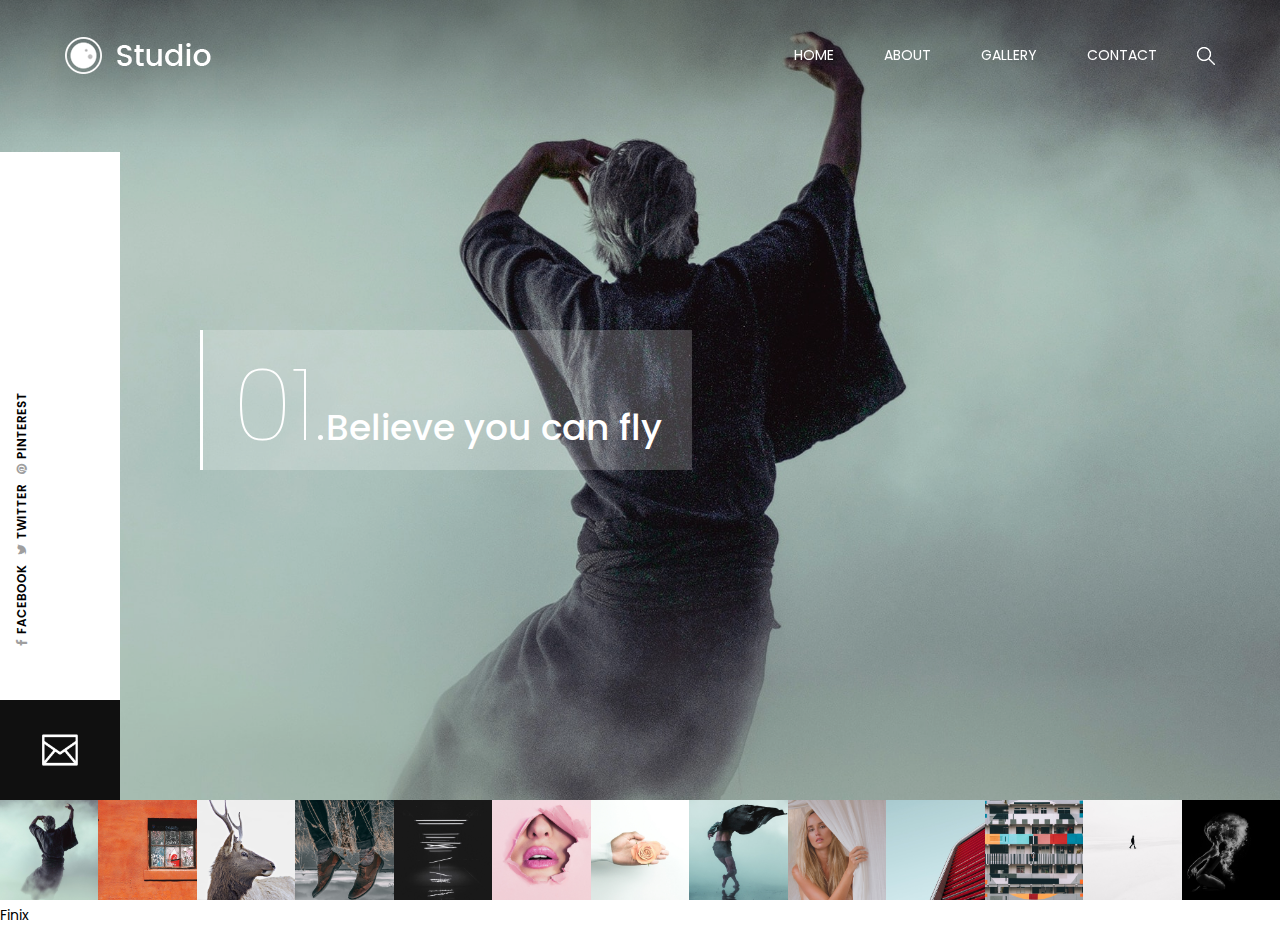
==== commit 9890579d: "Footer changed" ====
--- a/index.html
+++ b/index.html
@@ -9,7 +9,7 @@
     <!-- The above 4 meta tags *must* come first in the head; any other head content must come *after* these tags -->
 
     <!-- Title  -->
-    <title>Studio - Creative Photography Template | Home</title>
+    <title>Green Mark</title>
 
     
     <!-- Core Style CSS -->
@@ -290,9 +290,9 @@
     <!-- ***** Contact Area End ***** -->
 
 
-    <!-- Link back to Colorlib can't be removed. Template is licensed under CC BY 3.0. -->
-<p>Copyright &copy;<script>document.write(new Date().getFullYear());</script> All rights reserved | This template is made with <i class="fa fa-heart-o" aria-hidden="true"></i> by <a href="https://colorlib.com" target="_blank">Colorlib</a></p>
-<!-- Link back to Colorlib can't be removed. Template is licensed under CC BY 3.0. -->
+     <!-- Footer   -->
+     <p><a href="#" target="_blank">Finix</a></p>
+     <!--Footer End -->
 
     <!-- jQuery (Necessary for All JavaScript Plugins) -->
     <script src="js/jquery/jquery-2.2.4.min.js"></script>
